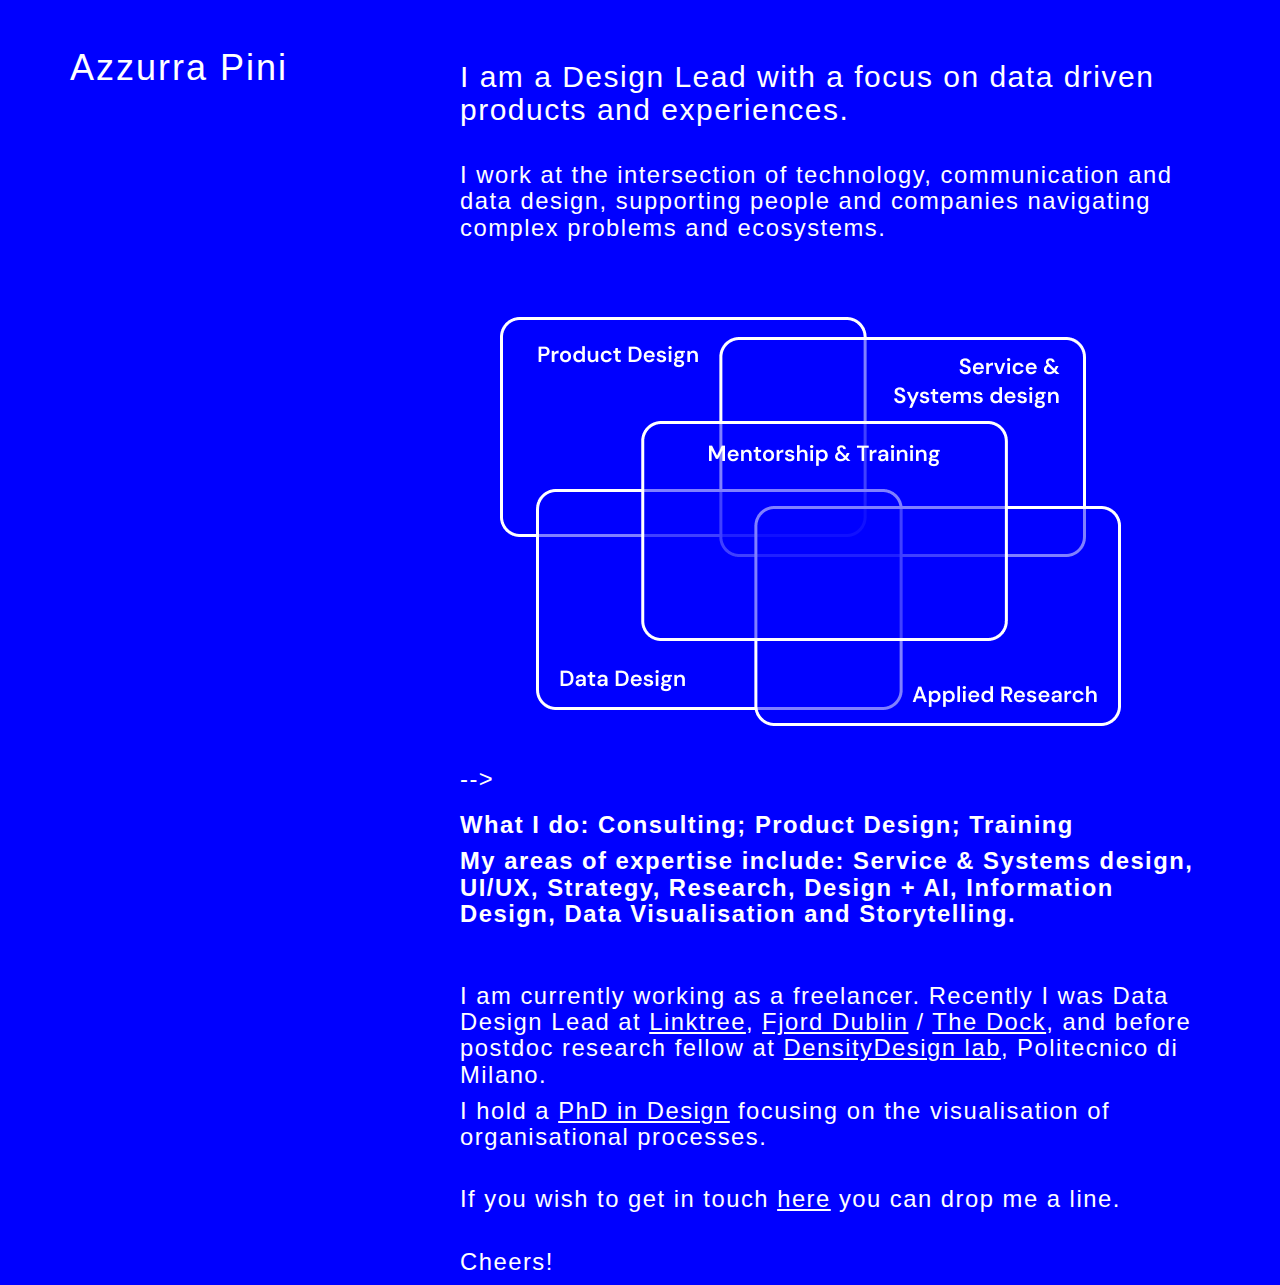
==== index.html @ bdc4fec5 "update" ====
<!DOCTYPE html>
<html>
  <head>
  	<title>Azzurra Pini</title>

    <meta charset="utf-8">
    <meta http-equiv="X-UA-Compatible" content="IE=edge">
    <meta name="viewport" content="width=device-width, initial-scale=1.0">
    <link rel="stylesheet" href="https://maxcdn.bootstrapcdn.com/bootstrap/3.3.6/css/bootstrap.min.css">
    <script src="https://ajax.googleapis.com/ajax/libs/jquery/1.12.4/jquery.min.js"></script>
    <script src="https://maxcdn.bootstrapcdn.com/bootstrap/3.3.6/js/bootstrap.min.js"></script>

    <link rel="stylesheet" type="text/css" href="css/style.css">
    <link rel="stylesheet" media="screen" href="https://fontlibrary.org/face/hk-grotesk" >
<!--   <link href="https://fonts.googleapis.com/css?family=Karla" rel="stylesheet">
 -->

    <link href="css/bootstrap.min.css" rel="stylesheet">
    <link href="css/style.css" rel="stylesheet">

    <link rel="icon" type="image/x-icon" href="az.ico" sizes="16x16" />

  </head>

<body>

 <div class="container">
      <div class="row main-block">
        <div class="col-md-4 main-title">
			<h1 id="name">Azzurra Pini</h1>
		</div>

		<div class="col-md-8 main-txt">

            <div>

			<h2 id="headline">I am a Design Lead with a focus on data driven products and experiences.</h2> </br> 
      <p>I work at the intersection of technology, communication and data design, supporting people and companies navigating complex problems and ecosystems. </p> </div> <br>

      <div><img src="/images/intersections.png" class="img-fluid" alt="Responsive image"></div>  -->

        <div class="expertise">
            <p> What I do: Consulting; Product Design; Training</p>
            <p>My areas of expertise include: Service & Systems design, UI/UX, Strategy, Research, Design + AI, Information Design, Data Visualisation and Storytelling.</p></div> 

            <br>


      <p> I am currently working as a freelancer. Recently I was Data Design Lead at <a href="https://linktr.ee/" target="_blank">Linktree</a>, <a href="https://www.fjordnet.com/offices/dublin/" target="_blank">Fjord Dublin</a> / <a href="https://www.accenture.com/ie-en/company-dublin-innovation-centre-the-dock" target="_blank">The Dock</a>, and before postdoc research fellow at <a href="http://www.densitydesign.org/" target="_blank">DensityDesign lab</a>, Politecnico di Milano.</p> 
         <p> I hold a <a href="http://www.densitydesign.org/research/redesigning-organizational-processes/" target="_blank">PhD in Design</a> focusing on the visualisation of organisational processes. </p> <br>

            <!--    <p>I have been teaching and working particularly with data visualisation and interface design and I am particularly interested into the design of decision support interfaces and human + AI collaboration.</p> <br> 

	       <p> Something more about me <a href="https://linktr.ee/azzurrapini" target="_blank">here</a>. And some written stuff <a href="https://scholar.google.com/citations?user=YRcEFegAAAAJ&hl=en" target="_blank">here</a>.</p> <br>
            -->

<!--  Tooltip          -->
            <div class="cv">
                <p>If you wish to get in touch <a href="mailto:azzurrapini@gmail.com?Subject=hello" target="_top">here</a> you can drop me a line.</p>
            </div><br>


            <p><span class="blue">Cheers!</span></p>

		</div>
	</div>
</div>

<script>
$(document).ready(function(){
    $('[data-toggle="tooltip"]').tooltip();
});
</script>

</body>
</html>
---- css/style.css ----
html,
body {
    height: 100%;
    background-color: #0000ff;
    position: relative;
    font-family: 'HKGroteskRegular', sans-serif;
    text-align: left;
    line-height: 1.5;
}
/*
.prov-txt {
	color: #ffffff;
    text-align: center;
    font-family: serif;
}*/

.headline {
    font-size: 170%;
    font-weight: bold;
}

.expertise {
    font-family: 'HKGroteskBold', sans-serif;
    font-weight: bold;
    padding-top: 20px;
    padding-bottom: 20px;
}

img {
    padding: 40px;
    width: 100% \9;
    height: auto;
}

.main-block {
    padding-top: 20px;
	display: block;
    font-size: 170%;
    color: #ffffff;
    line-height: 110%;
}


.main-title {
    font-family: 'HKGroteskBold', sans-serif;
    color: #ffffff;
    font-weight: bold;
    letter-spacing: 2px;
    padding-bottom: 30px;
    padding-top: 8px;
}


.main-title:hover {
    color: #0000ff;
}


.main-txt {
    padding-top: 20px;
    letter-spacing: 1.5px;
}

.blue:hover {
    color:#0000ff;
}


/* img {
    display: block;
    margin: auto;
    width: 100%;
    padding-top: 50px;
} */

/* LINKS */
a:link {
    color: #ffffff;
    text-decoration: underline;
}

a:visited {
    color: white;
}

a:hover {
    color: #0000ff;
}

/*
a:visited {
    color: #ff0000;
}

a:hover {
    color: red;
}
*/


/* Tooltip */

.mytooltip + .tooltip > .tooltip-inner {
    color: #0000ff;
    font-size: 12px;
    text-align: left;
    background-color: white;
    width: 150px;
  }

.mytooltip + .tooltip > .tooltip-arrow {
    border-bottom-color: white;
}
---- css/style.css ----
html,
body {
    height: 100%;
    background-color: #0000ff;
    position: relative;
    font-family: 'HKGroteskRegular', sans-serif;
    text-align: left;
    line-height: 1.5;
}
/*
.prov-txt {
	color: #ffffff;
    text-align: center;
    font-family: serif;
}*/

.headline {
    font-size: 170%;
    font-weight: bold;
}

.expertise {
    font-family: 'HKGroteskBold', sans-serif;
    font-weight: bold;
    padding-top: 20px;
    padding-bottom: 20px;
}

img {
    padding: 40px;
    width: 100% \9;
    height: auto;
}

.main-block {
    padding-top: 20px;
	display: block;
    font-size: 170%;
    color: #ffffff;
    line-height: 110%;
}


.main-title {
    font-family: 'HKGroteskBold', sans-serif;
    color: #ffffff;
    font-weight: bold;
    letter-spacing: 2px;
    padding-bottom: 30px;
    padding-top: 8px;
}


.main-title:hover {
    color: #0000ff;
}


.main-txt {
    padding-top: 20px;
    letter-spacing: 1.5px;
}

.blue:hover {
    color:#0000ff;
}


/* img {
    display: block;
    margin: auto;
    width: 100%;
    padding-top: 50px;
} */

/* LINKS */
a:link {
    color: #ffffff;
    text-decoration: underline;
}

a:visited {
    color: white;
}

a:hover {
    color: #0000ff;
}

/*
a:visited {
    color: #ff0000;
}

a:hover {
    color: red;
}
*/


/* Tooltip */

.mytooltip + .tooltip > .tooltip-inner {
    color: #0000ff;
    font-size: 12px;
    text-align: left;
    background-color: white;
    width: 150px;
  }

.mytooltip + .tooltip > .tooltip-arrow {
    border-bottom-color: white;
}
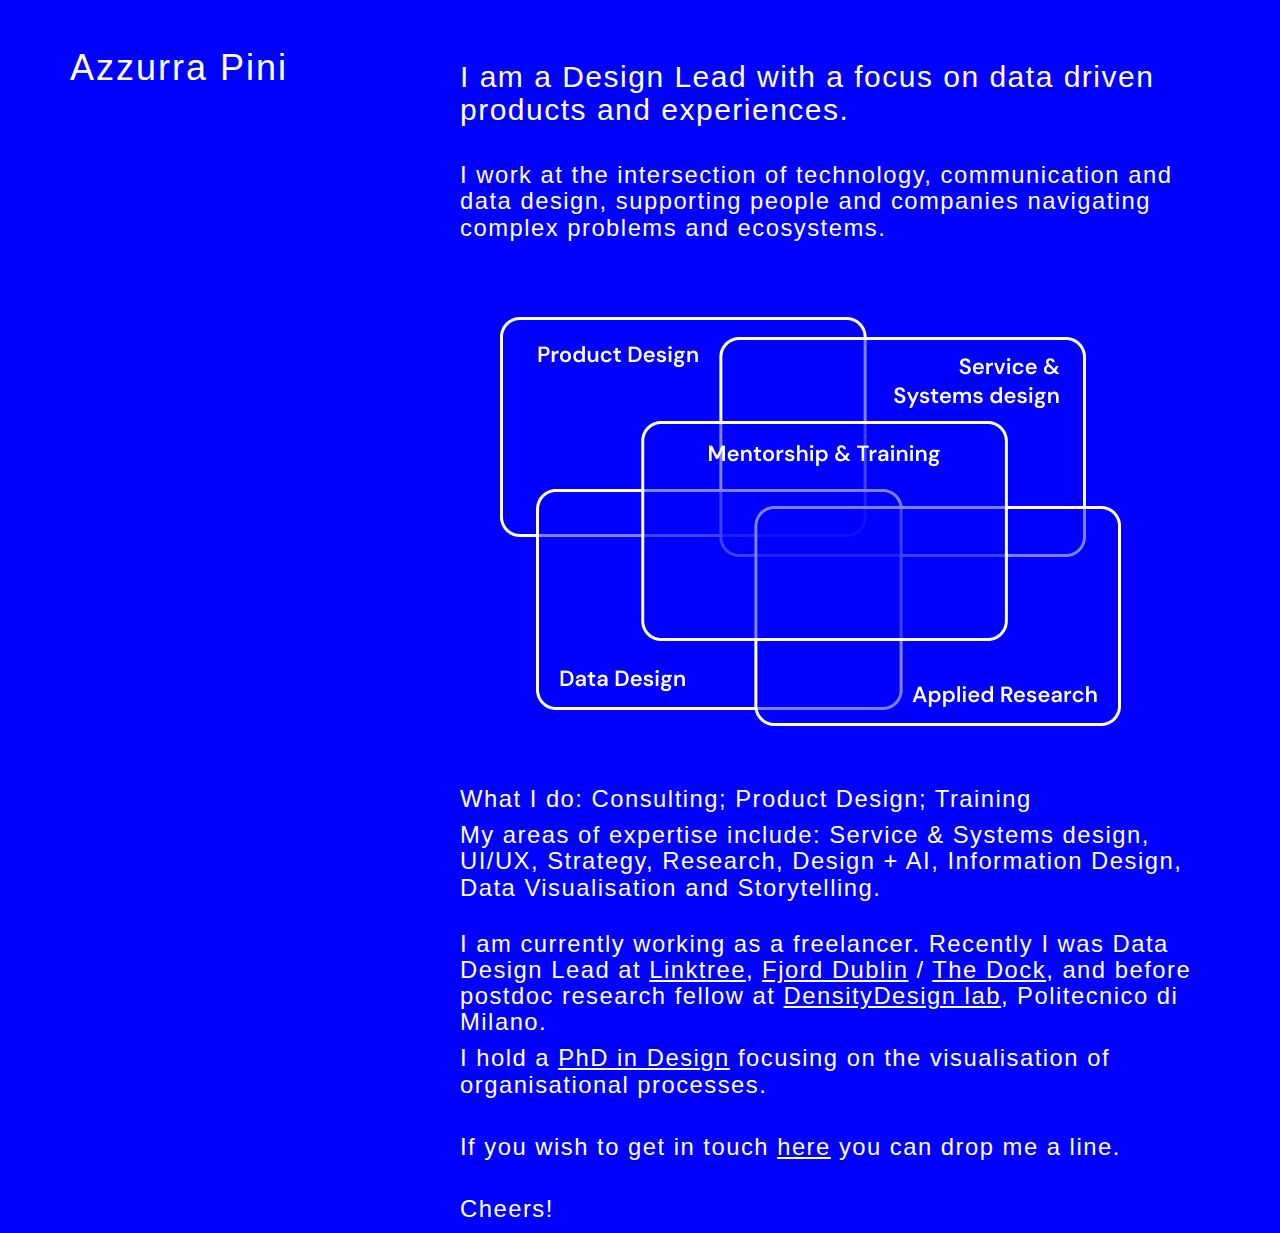
==== commit 7a3d50dd: "space" ====
--- a/index.html
+++ b/index.html
@@ -37,13 +37,12 @@
 			<h2 id="headline">I am a Design Lead with a focus on data driven products and experiences.</h2> </br> 
       <p>I work at the intersection of technology, communication and data design, supporting people and companies navigating complex problems and ecosystems. </p> </div> <br>
 
-      <div><img src="/images/intersections.png" class="img-fluid" alt="Responsive image"></div>  -->
+      <div><img src="/images/intersections.png" class="img-fluid" alt="Responsive image"></div>
 
         <div class="expertise">
             <p> What I do: Consulting; Product Design; Training</p>
             <p>My areas of expertise include: Service & Systems design, UI/UX, Strategy, Research, Design + AI, Information Design, Data Visualisation and Storytelling.</p></div> 
 
-            <br>
 
 
       <p> I am currently working as a freelancer. Recently I was Data Design Lead at <a href="https://linktr.ee/" target="_blank">Linktree</a>, <a href="https://www.fjordnet.com/offices/dublin/" target="_blank">Fjord Dublin</a> / <a href="https://www.accenture.com/ie-en/company-dublin-innovation-centre-the-dock" target="_blank">The Dock</a>, and before postdoc research fellow at <a href="http://www.densitydesign.org/" target="_blank">DensityDesign lab</a>, Politecnico di Milano.</p> 
--- a/css/style.css
+++ b/css/style.css
@@ -20,8 +20,6 @@
 }
 
 .expertise {
-    font-family: 'HKGroteskBold', sans-serif;
-    font-weight: bold;
     padding-top: 20px;
     padding-bottom: 20px;
 }
--- a/css/style.css
+++ b/css/style.css
@@ -20,8 +20,6 @@
 }
 
 .expertise {
-    font-family: 'HKGroteskBold', sans-serif;
-    font-weight: bold;
     padding-top: 20px;
     padding-bottom: 20px;
 }
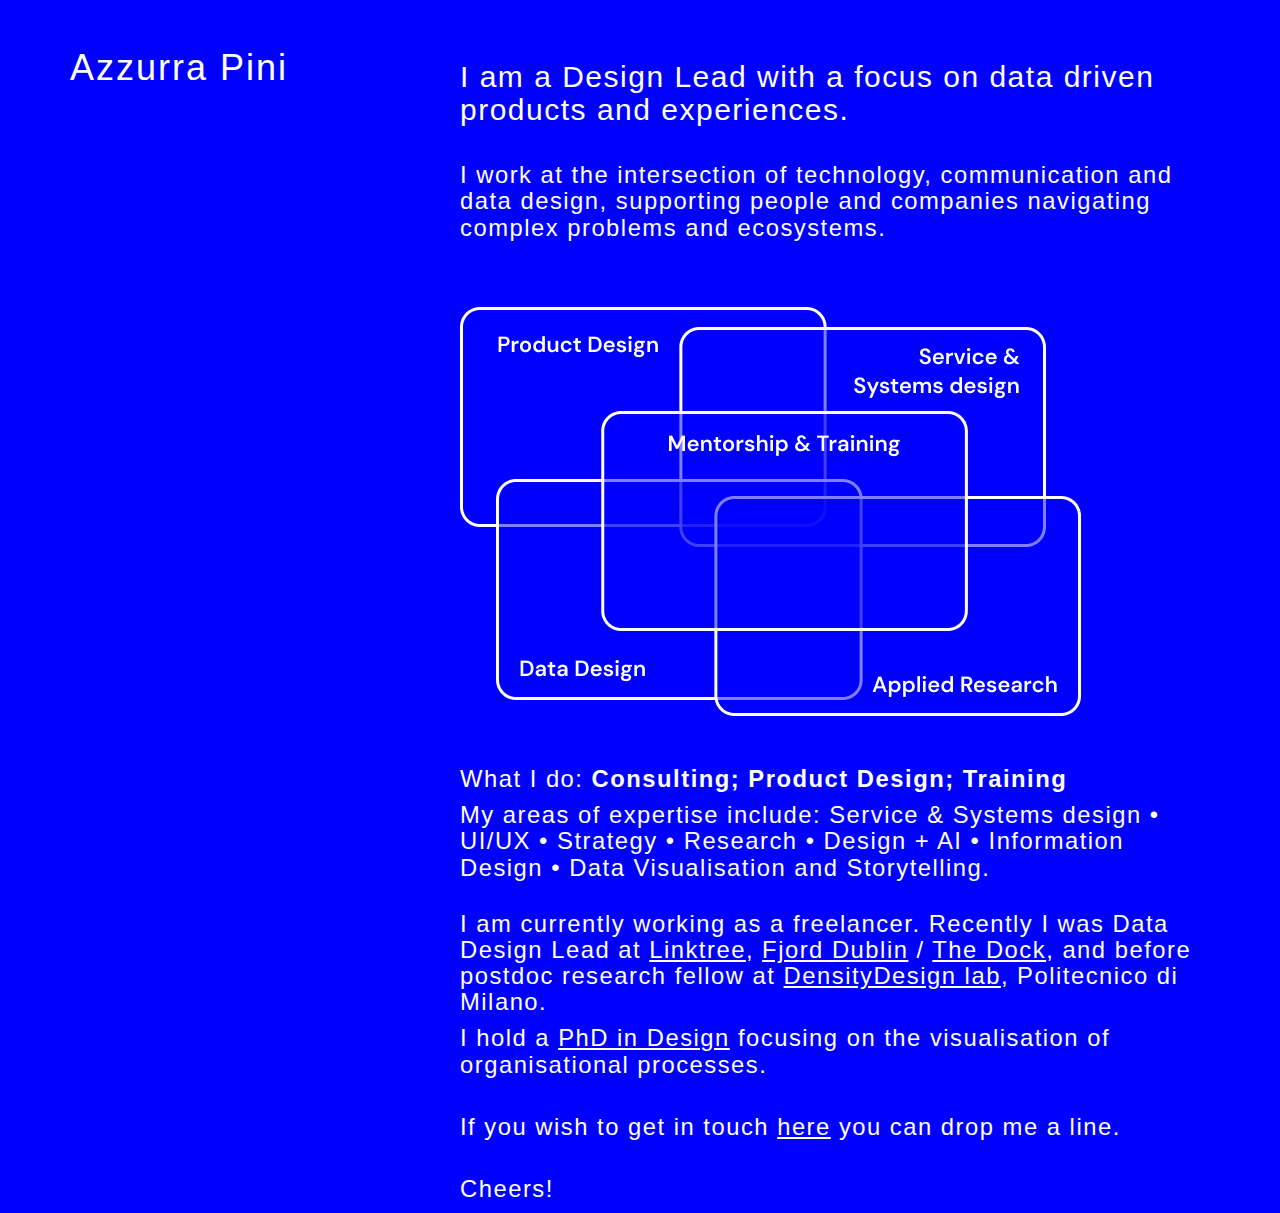
==== commit 45f2b413: "pad" ====
--- a/index.html
+++ b/index.html
@@ -40,8 +40,8 @@
       <div><img src="/images/intersections.png" class="img-fluid" alt="Responsive image"></div>
 
         <div class="expertise">
-            <p> What I do: Consulting; Product Design; Training</p>
-            <p>My areas of expertise include: Service & Systems design, UI/UX, Strategy, Research, Design + AI, Information Design, Data Visualisation and Storytelling.</p></div> 
+            <p> What I do: <strong>Consulting; Product Design; Training</strong></p>
+            <p>My areas of expertise include: Service & Systems design • UI/UX • Strategy • Research • Design + AI • Information Design • Data Visualisation and Storytelling.</p></div> 
 
 
 
--- a/css/style.css
+++ b/css/style.css
@@ -25,8 +25,10 @@
 }
 
 img {
-    padding: 40px;
-    width: 100% \9;
+    display: block;
+    padding-top: 30px;
+    padding-bottom: 30px;
+    max-width: 100%;
     height: auto;
 }
 
--- a/css/style.css
+++ b/css/style.css
@@ -25,8 +25,10 @@
 }
 
 img {
-    padding: 40px;
-    width: 100% \9;
+    display: block;
+    padding-top: 30px;
+    padding-bottom: 30px;
+    max-width: 100%;
     height: auto;
 }
 
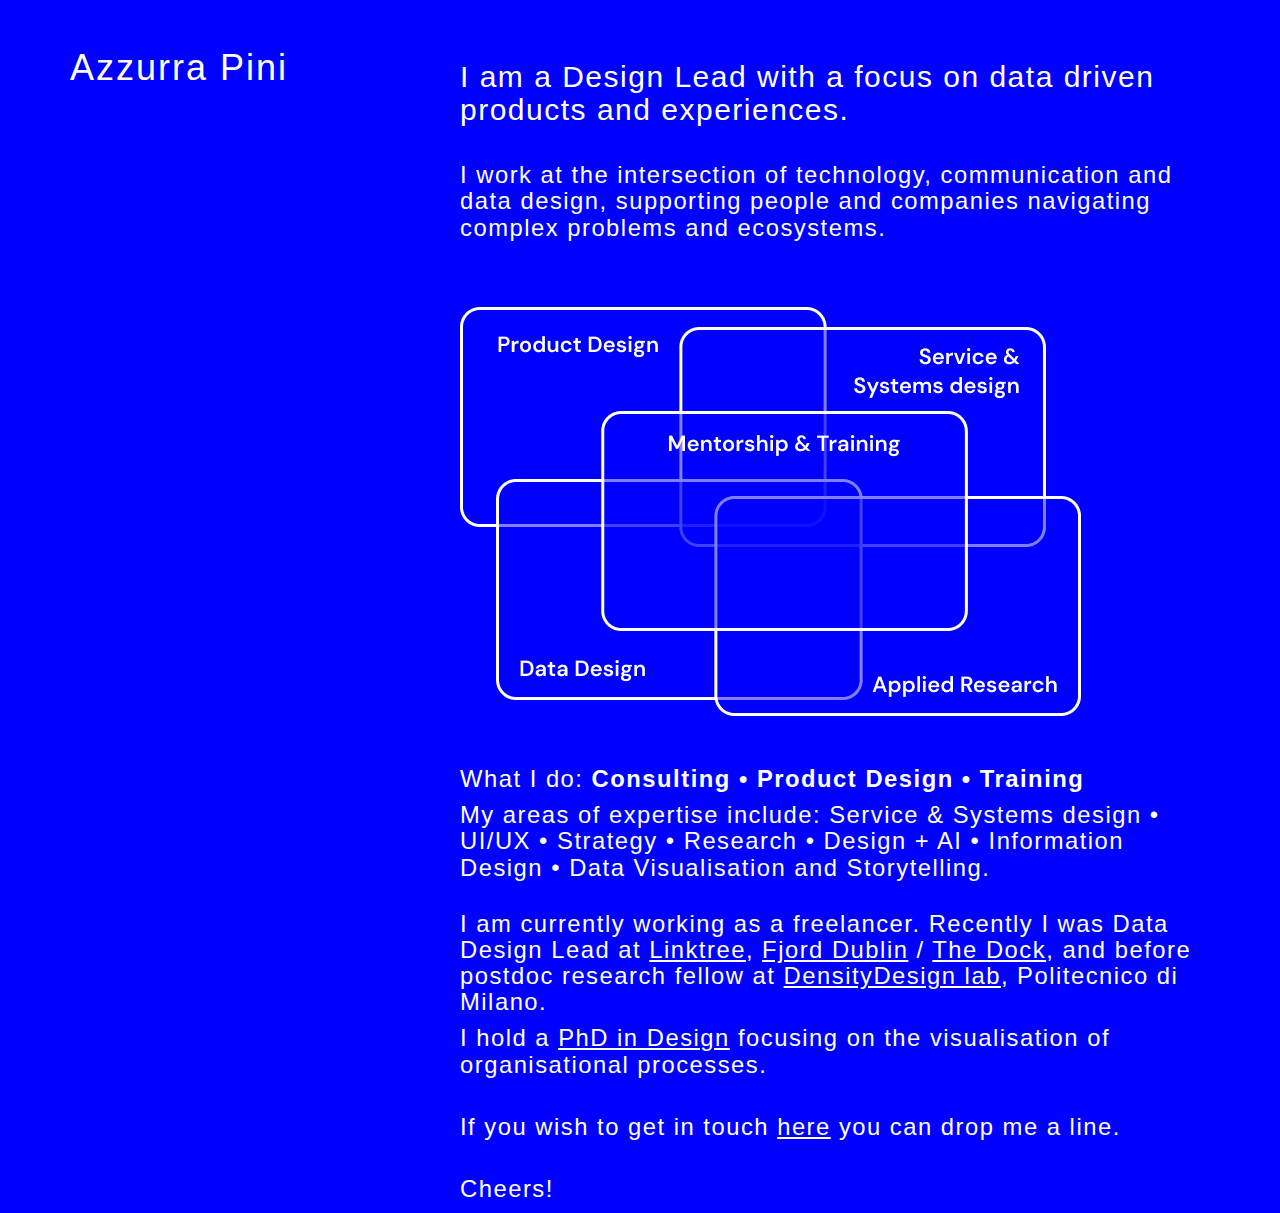
==== commit 6b692bc1: "up" ====
--- a/index.html
+++ b/index.html
@@ -40,7 +40,7 @@
       <div><img src="/images/intersections.png" class="img-fluid" alt="Responsive image"></div>
 
         <div class="expertise">
-            <p> What I do: <strong>Consulting; Product Design; Training</strong></p>
+            <p> What I do: <strong>Consulting • Product Design • Training</strong></p>
             <p>My areas of expertise include: Service & Systems design • UI/UX • Strategy • Research • Design + AI • Information Design • Data Visualisation and Storytelling.</p></div> 
 
 
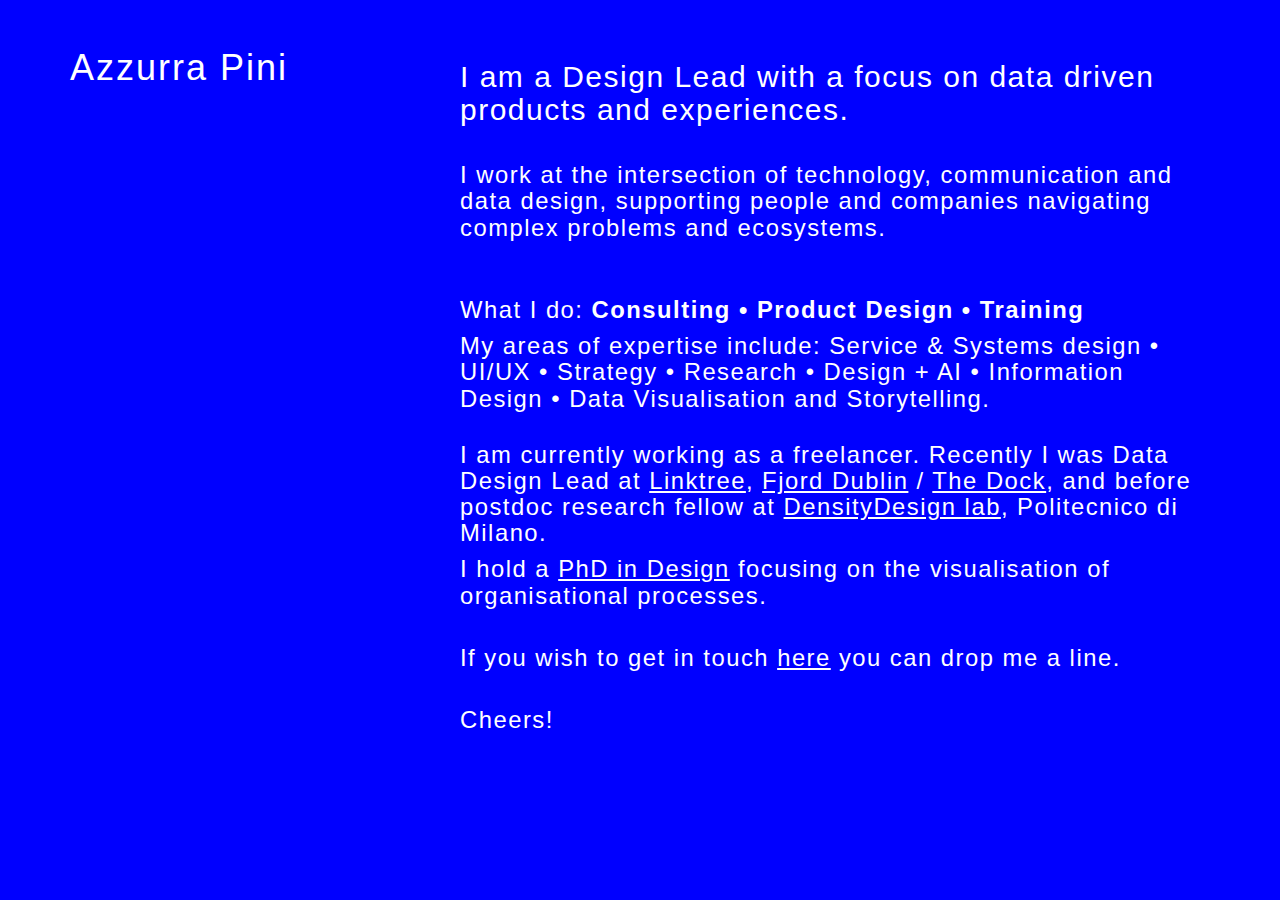
==== commit 4ce88d96: "hide img" ====
--- a/index.html
+++ b/index.html
@@ -37,7 +37,7 @@
 			<h2 id="headline">I am a Design Lead with a focus on data driven products and experiences.</h2> </br> 
       <p>I work at the intersection of technology, communication and data design, supporting people and companies navigating complex problems and ecosystems. </p> </div> <br>
 
-      <div><img src="/images/intersections.png" class="img-fluid" alt="Responsive image"></div>
+      <!--   <div><img src="/images/intersections.png" class="img-fluid" alt="Responsive image"></div> -->
 
         <div class="expertise">
             <p> What I do: <strong>Consulting • Product Design • Training</strong></p>
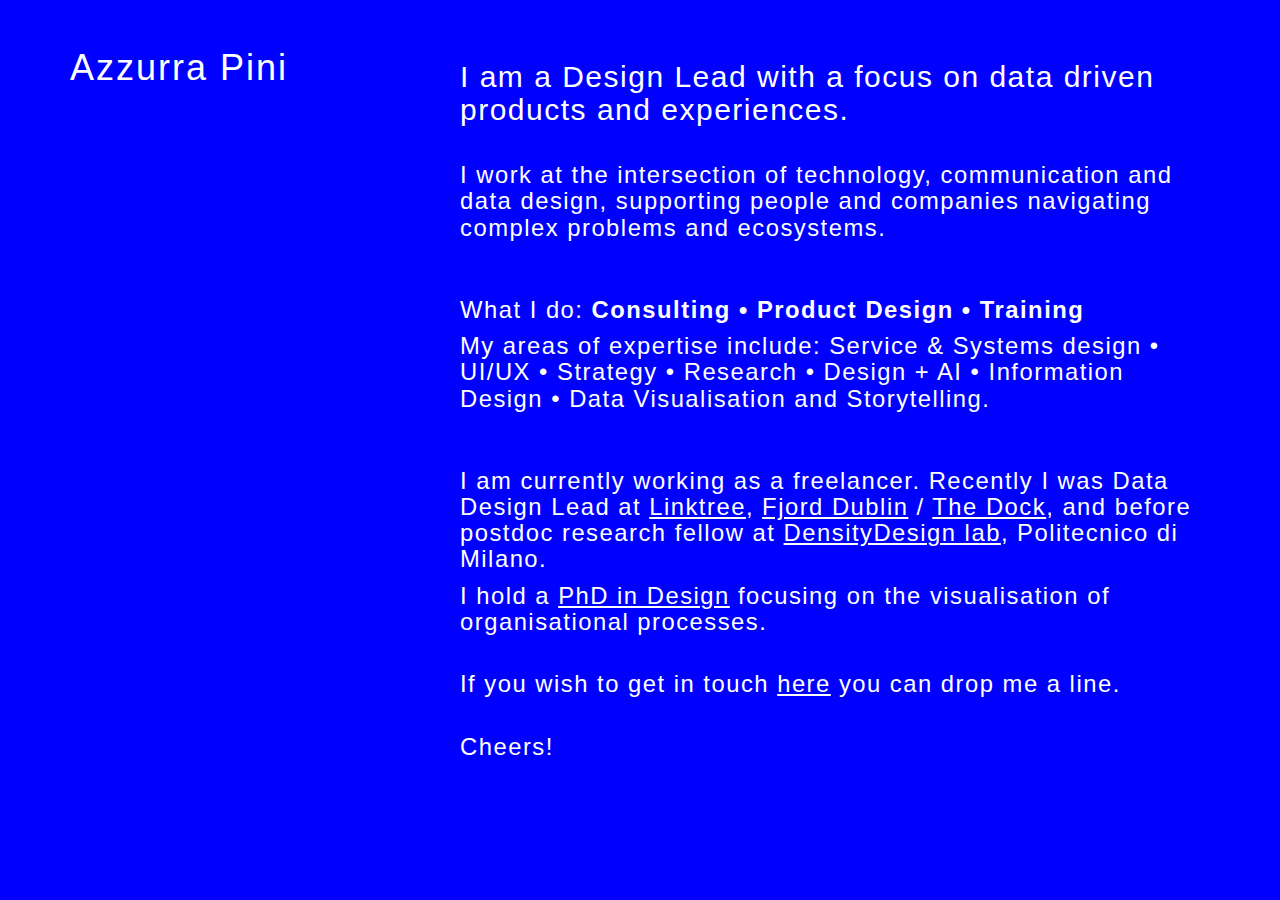
==== commit 296e57b7: "br" ====
--- a/index.html
+++ b/index.html
@@ -41,7 +41,7 @@
 
         <div class="expertise">
             <p> What I do: <strong>Consulting • Product Design • Training</strong></p>
-            <p>My areas of expertise include: Service & Systems design • UI/UX • Strategy • Research • Design + AI • Information Design • Data Visualisation and Storytelling.</p></div> 
+            <p>My areas of expertise include: Service & Systems design • UI/UX • Strategy • Research • Design + AI • Information Design • Data Visualisation and Storytelling.</p></div> <br>
 
 
 
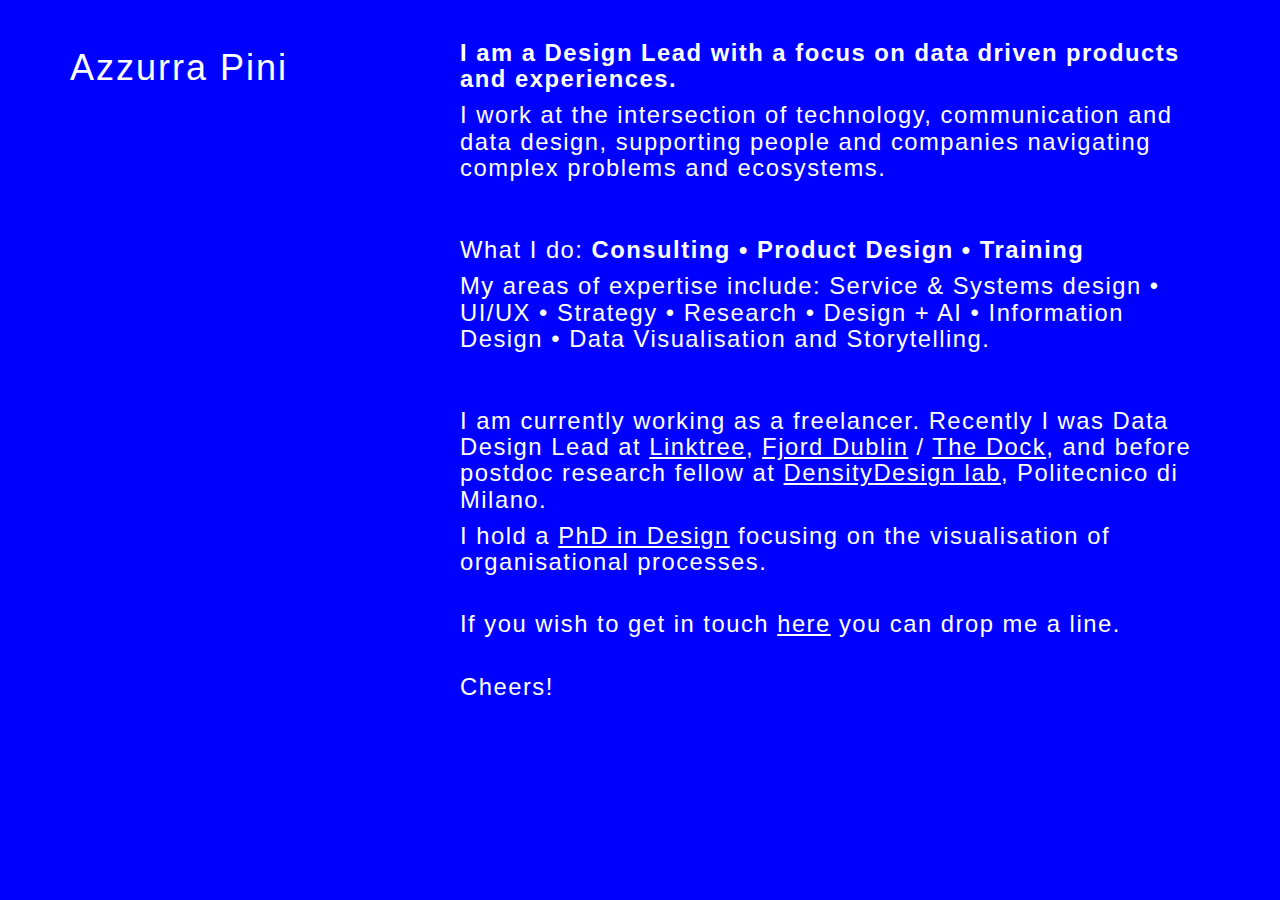
==== commit 8d52bf7c: "headline" ====
--- a/index.html
+++ b/index.html
@@ -34,7 +34,7 @@
 
             <div>
 
-			<h2 id="headline">I am a Design Lead with a focus on data driven products and experiences.</h2> </br> 
+			<p> <strong>I am a Design Lead with a focus on data driven products and experiences.</strong> </br> 
       <p>I work at the intersection of technology, communication and data design, supporting people and companies navigating complex problems and ecosystems. </p> </div> <br>
 
       <!--   <div><img src="/images/intersections.png" class="img-fluid" alt="Responsive image"></div> -->
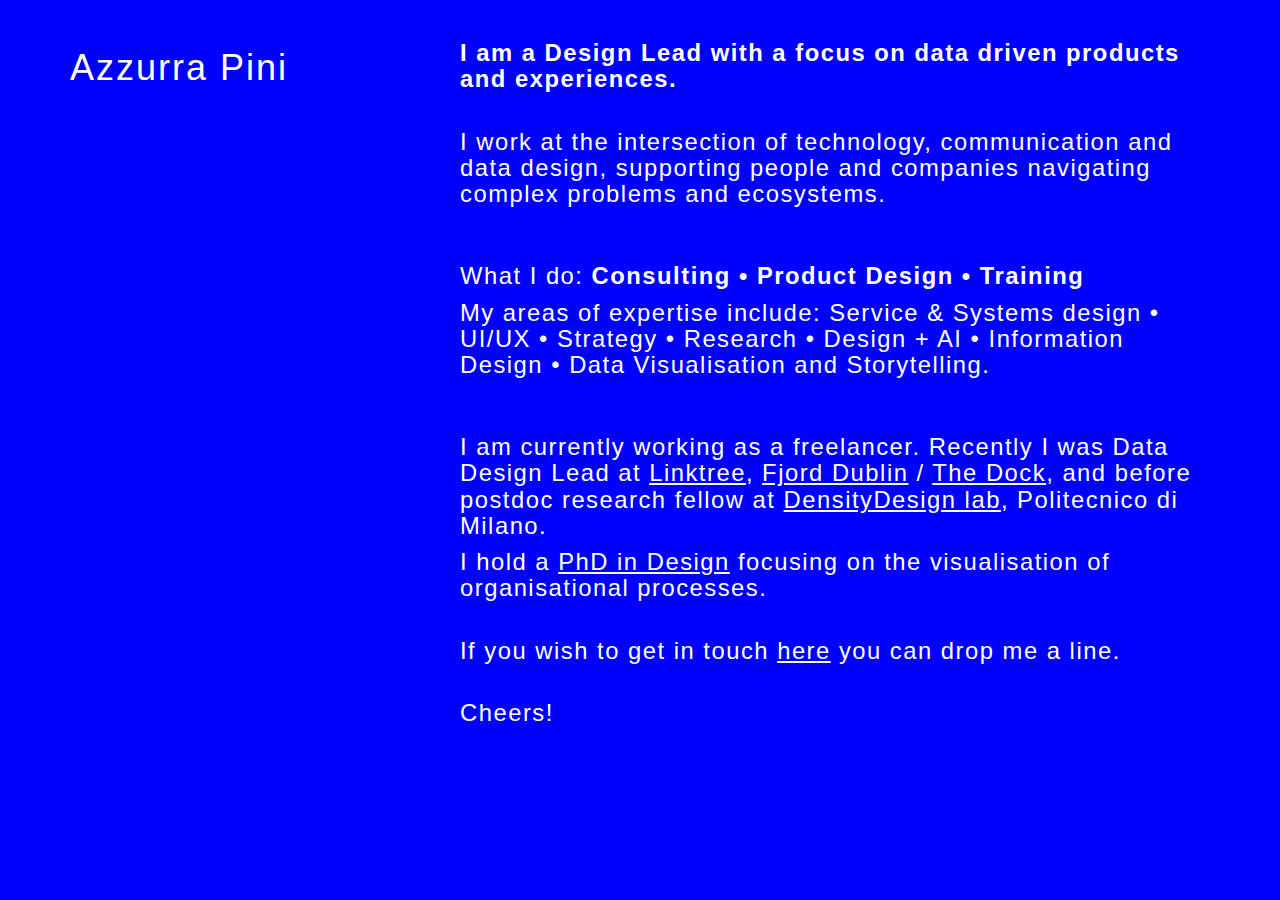
==== commit c42b1833: "p" ====
--- a/index.html
+++ b/index.html
@@ -34,7 +34,7 @@
 
             <div>
 
-			<p> <strong>I am a Design Lead with a focus on data driven products and experiences.</strong> </br> 
+			<p> <strong>I am a Design Lead with a focus on data driven products and experiences.</strong> </p> </br> 
       <p>I work at the intersection of technology, communication and data design, supporting people and companies navigating complex problems and ecosystems. </p> </div> <br>
 
       <!--   <div><img src="/images/intersections.png" class="img-fluid" alt="Responsive image"></div> -->
